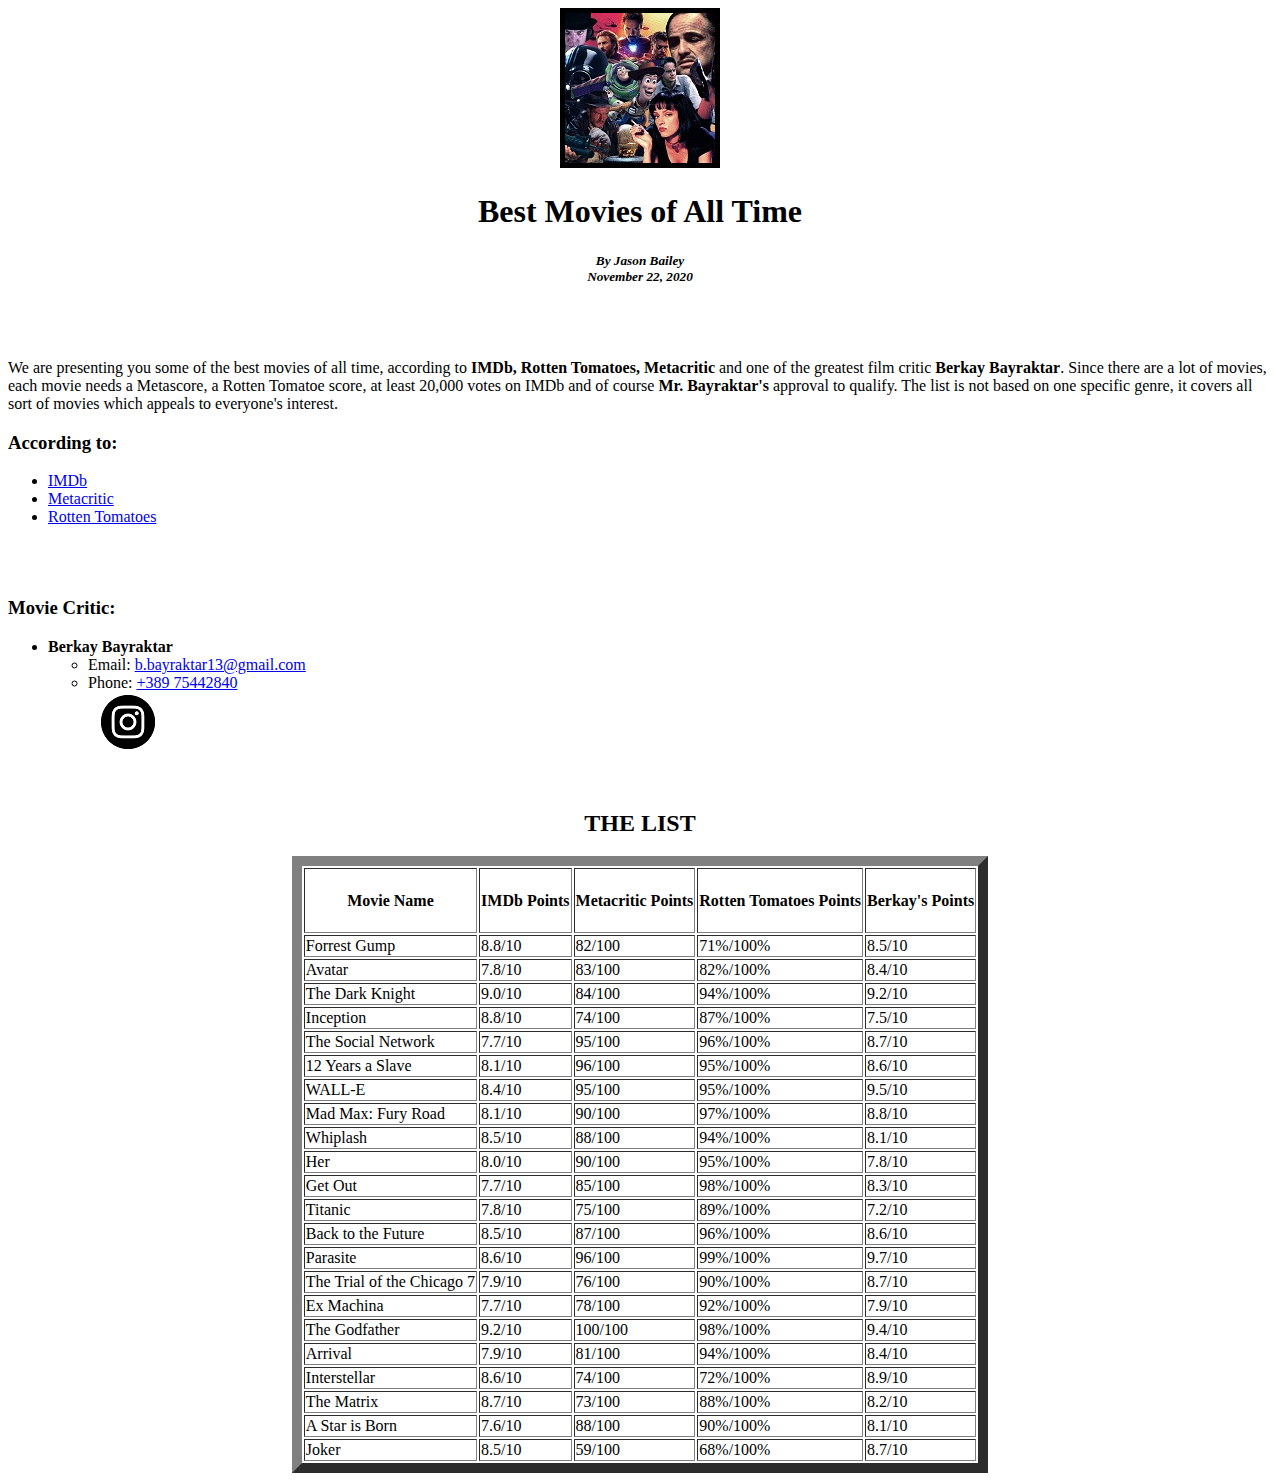
==== index.html @ 7d8a495b "Add files via upload" ====
<!DOCTYPE html>
<html>
    <head>
        <meta charset="utf-8">
        <meta name="viewport" content="width=device-width, initial-scale=1">
        <title>Best Movies of All Time</title>
    </head>
    <body>
        <center>
         <img src="image.jpeg 2.jpeg" border="5"/>
        <h1>Best Movies of All Time</h1>
        <h5><i>By Jason Bailey <br> November 22, 2020</i></h5>
        </center>

        <br><br>
       
       
        <p>
            We are presenting you some of the best movies of all time, according to <b>IMDb, Rotten Tomatoes, Metacritic</b> and one of the greatest film critic <b>Berkay Bayraktar</b>. 
            Since there are a lot of movies, each movie needs a Metascore, a Rotten Tomatoe score, at least 20,000 votes on IMDb and of course <b>Mr. Bayraktar's</b> approval to qualify.
            The list is not based on one specific genre, it covers all sort of movies which appeals to everyone's interest.
        </p>

        <h3><b>According to:</b> <br/></h3>
        <ul>
            <li><a href="https://www.imdb.com/"> IMDb</a> <br/></li>
        <li><a href="https://www.metacritic.com/about-metascores"> Metacritic</a> <br/></li>
        <li><a href="https://www.rottentomatoes.com/"> Rotten Tomatoes</a></li>
        </ul>
        <br><br>
        <h3><b>Movie Critic:</b> <br/></h3>
        <ul><li><b>Berkay Bayraktar</b></a><br/></li>
            <ul>
                <li>Email: <a href="mailto:b.bayraktar13@gmail.com">b.bayraktar13@gmail.com</a></li>
                <li>Phone: <a href="tel:+38975422840">+389 75442840</a></li>
                <a href="https://www.instagram.com/bberkayo/">
                    <img src="instagram icon.png" />
                    </a>
            </ul>
        </ul>
        <br>

        <center>
        <h2>THE LIST</h2>
       <center>
        <table border="10">
            <tr>
                <th><h4><b>Movie Name</b></h4></th>
                <th>IMDb Points</th>
                <th>Metacritic Points</th>
                <th>Rotten Tomatoes Points</th>
                <th>Berkay's Points</th>
            </tr>
            <tr>
                <td>Forrest Gump</td>
                <td>8.8/10</td>
                <td>82/100</td>
                <td>71%/100%</td>
                <td>8.5/10</td>
            </tr>
            <tr>
                <td>Avatar</td>
                <td>7.8/10</td>
                <td>83/100</td>
                <td>82%/100%</td>
                <td>8.4/10</td>
            </tr>
            <tr>
                <td>The Dark Knight</td>
                <td>9.0/10</td>
                <td>84/100</td>
                <td>94%/100%</td>
                <td>9.2/10</td>
            </tr>
            <tr>
                <td>Inception</td>
                <td>8.8/10</td>
                <td>74/100</td>
                <td>87%/100%</td>
                <td>7.5/10</td>
            </tr>
            <tr>
                <td>The Social Network</td>
                <td>7.7/10</td>
                <td>95/100</td>
                <td>96%/100%</td>
                <td>8.7/10</td>
            </tr>
            <tr>
                <td>12 Years a Slave</td>
                <td>8.1/10</td>
                <td>96/100</td>
                <td>95%/100%</td>
                <td>8.6/10</td>
            </tr>
            <tr>
                <td>WALL-E</td>
                <td>8.4/10</td>
                <td>95/100</td>
                <td>95%/100%</td>
                <td>9.5/10</td>
            </tr>
            <tr>
                <td>Mad Max: Fury Road</td>
                <td>8.1/10</td>
                <td>90/100</td>
                <td>97%/100%</td>
                <td>8.8/10</td>
            </tr>
            <tr>
                <td>Whiplash</td>
                <td>8.5/10</td>
                <td>88/100</td>
                <td>94%/100%</td>
                <td>8.1/10</td>
            </tr>
            <tr>
                <td>Her</td>
                <td>8.0/10</td>
                <td>90/100</td>
                <td>95%/100%</td>
                <td>7.8/10</td>
            </tr>
            <tr>
                <td>Get Out</td>
                <td>7.7/10</td>
                <td>85/100</td>
                <td>98%/100%</td>
                <td>8.3/10</td>
            </tr>
            <tr>
                <td>Titanic</td>
                <td>7.8/10</td>
                <td>75/100</td>
                <td>89%/100%</td>
                <td>7.2/10</td>
            </tr>
            <tr>
                <td>Back to the Future</td>
                <td>8.5/10</td>
                <td>87/100</td>
                <td>96%/100%</td>
                <td>8.6/10</td>
            </tr>
            <tr>
                <td>Parasite</td>
                <td>8.6/10</td>
                <td>96/100</td>
                <td>99%/100%</td>
                <td>9.7/10</td>
            </tr>
            <tr>
                <td>The Trial of the Chicago 7</td>
                <td>7.9/10</td>
                <td>76/100</td>
                <td>90%/100%</td>
                <td>8.7/10</td>
            </tr>
            <tr>
                <td>Ex Machina</td>
                <td>7.7/10</td>
                <td>78/100</td>
                <td>92%/100%</td>
                <td>7.9/10</td>
            </tr>
            <tr>
                <td>The Godfather</td>
                <td>9.2/10</td>
                <td>100/100</td>
                <td>98%/100%</td>
                <td>9.4/10</td>
            </tr>
            <tr>
                <td>Arrival</td>
                <td>7.9/10</td>
                <td>81/100</td>
                <td>94%/100%</td>
                <td>8.4/10</td>
            </tr>
            <tr>
                <td>Interstellar</td>
                <td>8.6/10</td>
                <td>74/100</td>
                <td>72%/100%</td>
                <td>8.9/10</td>
            </tr>
            <tr>
                <td>The Matrix</td>
                <td>8.7/10</td>
                <td>73/100</td>
                <td>88%/100%</td>
                <td>8.2/10</td>
            </tr>
            <tr>
                <td>A Star is Born</td>
                <td>7.6/10</td>
                <td>88/100</td>
                <td>90%/100%</td>
                <td>8.1/10</td>
            </tr>
            <tr>
                <td>Joker</td>
                <td>8.5/10</td>
                <td>59/100</td>
                <td>68%/100%</td>
                <td>8.7/10</td>
            </tr>





        </table>
    </center>
    </center>
    </body>
</html>
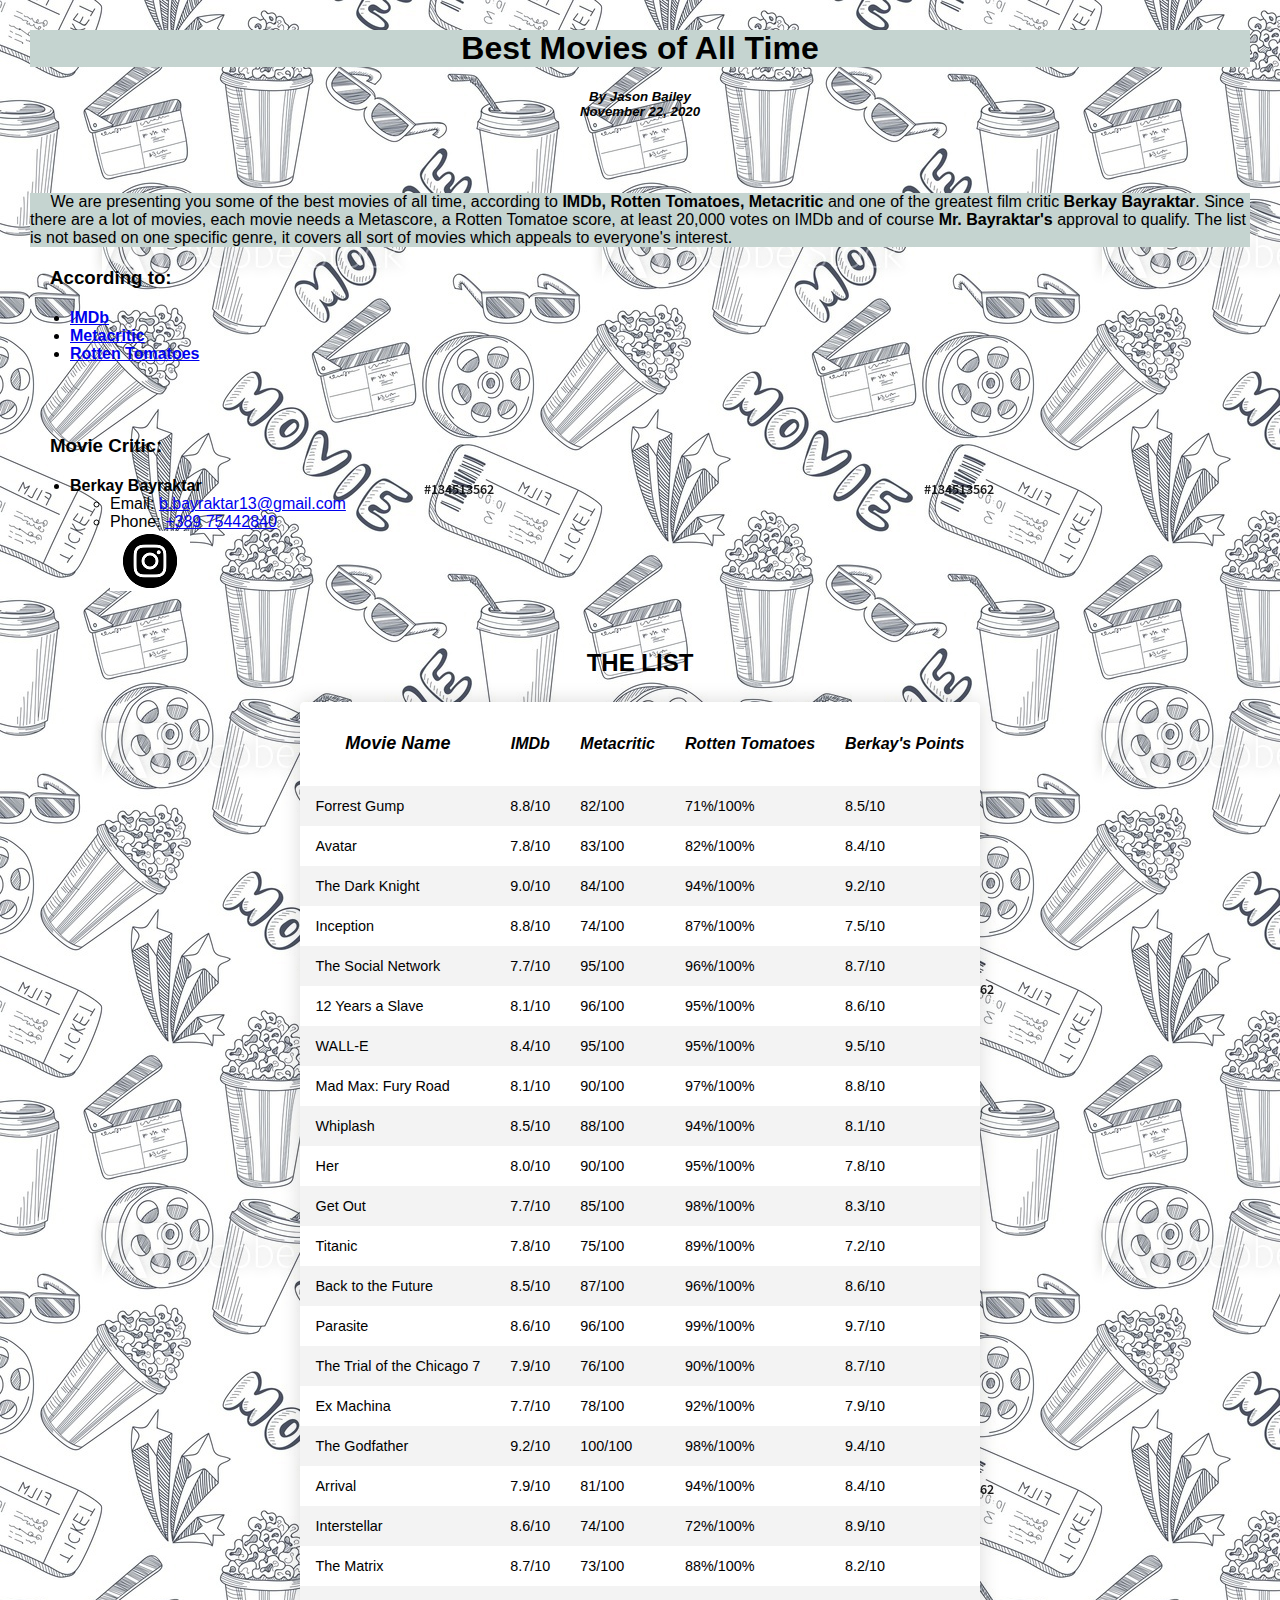
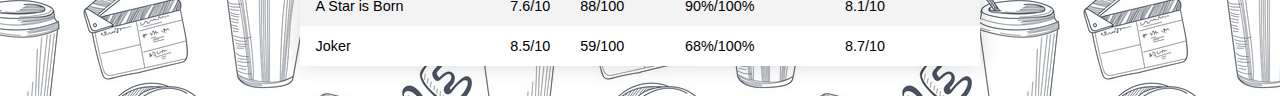
==== commit 7802279f: "added styles css" ====
--- a/index.html
+++ b/index.html
@@ -4,52 +4,51 @@
         <meta charset="utf-8">
         <meta name="viewport" content="width=device-width, initial-scale=1">
         <title>Best Movies of All Time</title>
+        <link rel="stylesheet" href="style.css" />
+        <link rel="stylesheet" href="style1.css" />
     </head>
     <body>
-        <center>
-         <img src="image.jpeg 2.jpeg" border="5"/>
-        <h1>Best Movies of All Time</h1>
+        <h1><b>Best Movies of All Time</b></h1>
         <h5><i>By Jason Bailey <br> November 22, 2020</i></h5>
-        </center>
 
         <br><br>
        
        
         <p>
-            We are presenting you some of the best movies of all time, according to <b>IMDb, Rotten Tomatoes, Metacritic</b> and one of the greatest film critic <b>Berkay Bayraktar</b>. 
+            &emsp; We are presenting you some of the best movies of all time, according to <b>IMDb, Rotten Tomatoes, Metacritic</b> and one of the greatest film critic <b>Berkay Bayraktar</b>. 
             Since there are a lot of movies, each movie needs a Metascore, a Rotten Tomatoe score, at least 20,000 votes on IMDb and of course <b>Mr. Bayraktar's</b> approval to qualify.
             The list is not based on one specific genre, it covers all sort of movies which appeals to everyone's interest.
         </p>
 
         <h3><b>According to:</b> <br/></h3>
         <ul>
-            <li><a href="https://www.imdb.com/"> IMDb</a> <br/></li>
-        <li><a href="https://www.metacritic.com/about-metascores"> Metacritic</a> <br/></li>
-        <li><a href="https://www.rottentomatoes.com/"> Rotten Tomatoes</a></li>
+            <li><a href="https://www.imdb.com/"target="_blank"> <b>IMDb</b></a> <br/></li>
+        <li><a href="https://www.metacritic.com/about-metascores"target="_blank"><b> Metacritic</b></a> <br/></li>
+        <li><a href="https://www.rottentomatoes.com/"target="_blank"><b> Rotten Tomatoes</b></a></li>
         </ul>
         <br><br>
         <h3><b>Movie Critic:</b> <br/></h3>
         <ul><li><b>Berkay Bayraktar</b></a><br/></li>
             <ul>
-                <li>Email: <a href="mailto:b.bayraktar13@gmail.com">b.bayraktar13@gmail.com</a></li>
-                <li>Phone: <a href="tel:+38975422840">+389 75442840</a></li>
-                <a href="https://www.instagram.com/bberkayo/">
-                    <img src="instagram icon.png" />
+                <li>Email: <a href="mailto:b.bayraktar13@gmail.com"target="_blank">b.bayraktar13@gmail.com</a></li>
+                <li>Phone: <a href="tel:+38975422840"target="_blank">+389 75442840</a></li>
+                <a href="https://www.instagram.com/bberkayo/"target="_blank">
+                    <img src="instagram icon.png"target="_blank" />
                     </a>
             </ul>
         </ul>
         <br>
 
+        <h2>THE LIST</h2>
         <center>
-        <h2>THE LIST</h2>
-       <center>
-        <table border="10">
-            <tr>
-                <th><h4><b>Movie Name</b></h4></th>
-                <th>IMDb Points</th>
-                <th>Metacritic Points</th>
-                <th>Rotten Tomatoes Points</th>
-                <th>Berkay's Points</th>
+           <table class="movie-table">
+        </center>
+            <tr>
+                <th><font size ="4"><h4><i>Movie Name</i></font></h4></th>
+                <th><font size ="3"><i>IMDb </i></font></th>
+                <th><font size ="3"><i>Metacritic</i></font></th>
+                <th><font size ="3"><i>Rotten Tomatoes</i></font></th>
+                <th><font size ="3"><i>Berkay's Points</i></font></th>
             </tr>
             <tr>
                 <td>Forrest Gump</td>
@@ -205,12 +204,7 @@
                 <td>68%/100%</td>
                 <td>8.7/10</td>
             </tr>
-
-
-
-
-
-        </table>
+    </table>
     </center>
     </center>
     </body>
--- a/style.css
+++ b/style.css
@@ -0,0 +1,36 @@
+* {
+    font-family: sans-serif;
+  }
+body{
+    background-image: url(background\ image\ 2.jpg);
+    margin:30px;
+}
+h1{
+    text-align: center;
+    color: black;
+    background-color: #c5d4d0;
+}
+
+h5{
+    text-align: center;
+}
+
+h2{
+    text-align: center;
+}
+
+p{
+    background-color:#c5d4d0 ;
+}
+
+h3{
+    margin: 20px;
+    
+}
+
+
+
+
+  
+  
+  --- a/style1.css
+++ b/style1.css
@@ -0,0 +1,23 @@
+
+.movie-table {
+    border-collapse: collapse;
+    margin: 25px 0;
+    font-size: 0.9em;
+    min-width: 400px;
+    border-radius: 5px 5px 0 0;
+    overflow: hidden;
+    box-shadow: 0 0 20px rgba(0, 0, 0, 0.15);
+  }
+  
+  th, td {
+    padding: 12px 15px;
+  }
+  
+  
+   tr:nth-of-type(even) {
+    background-color: #f3f3f3;
+  }
+  
+   tr:nth-child(odd){
+    background-color:white;
+}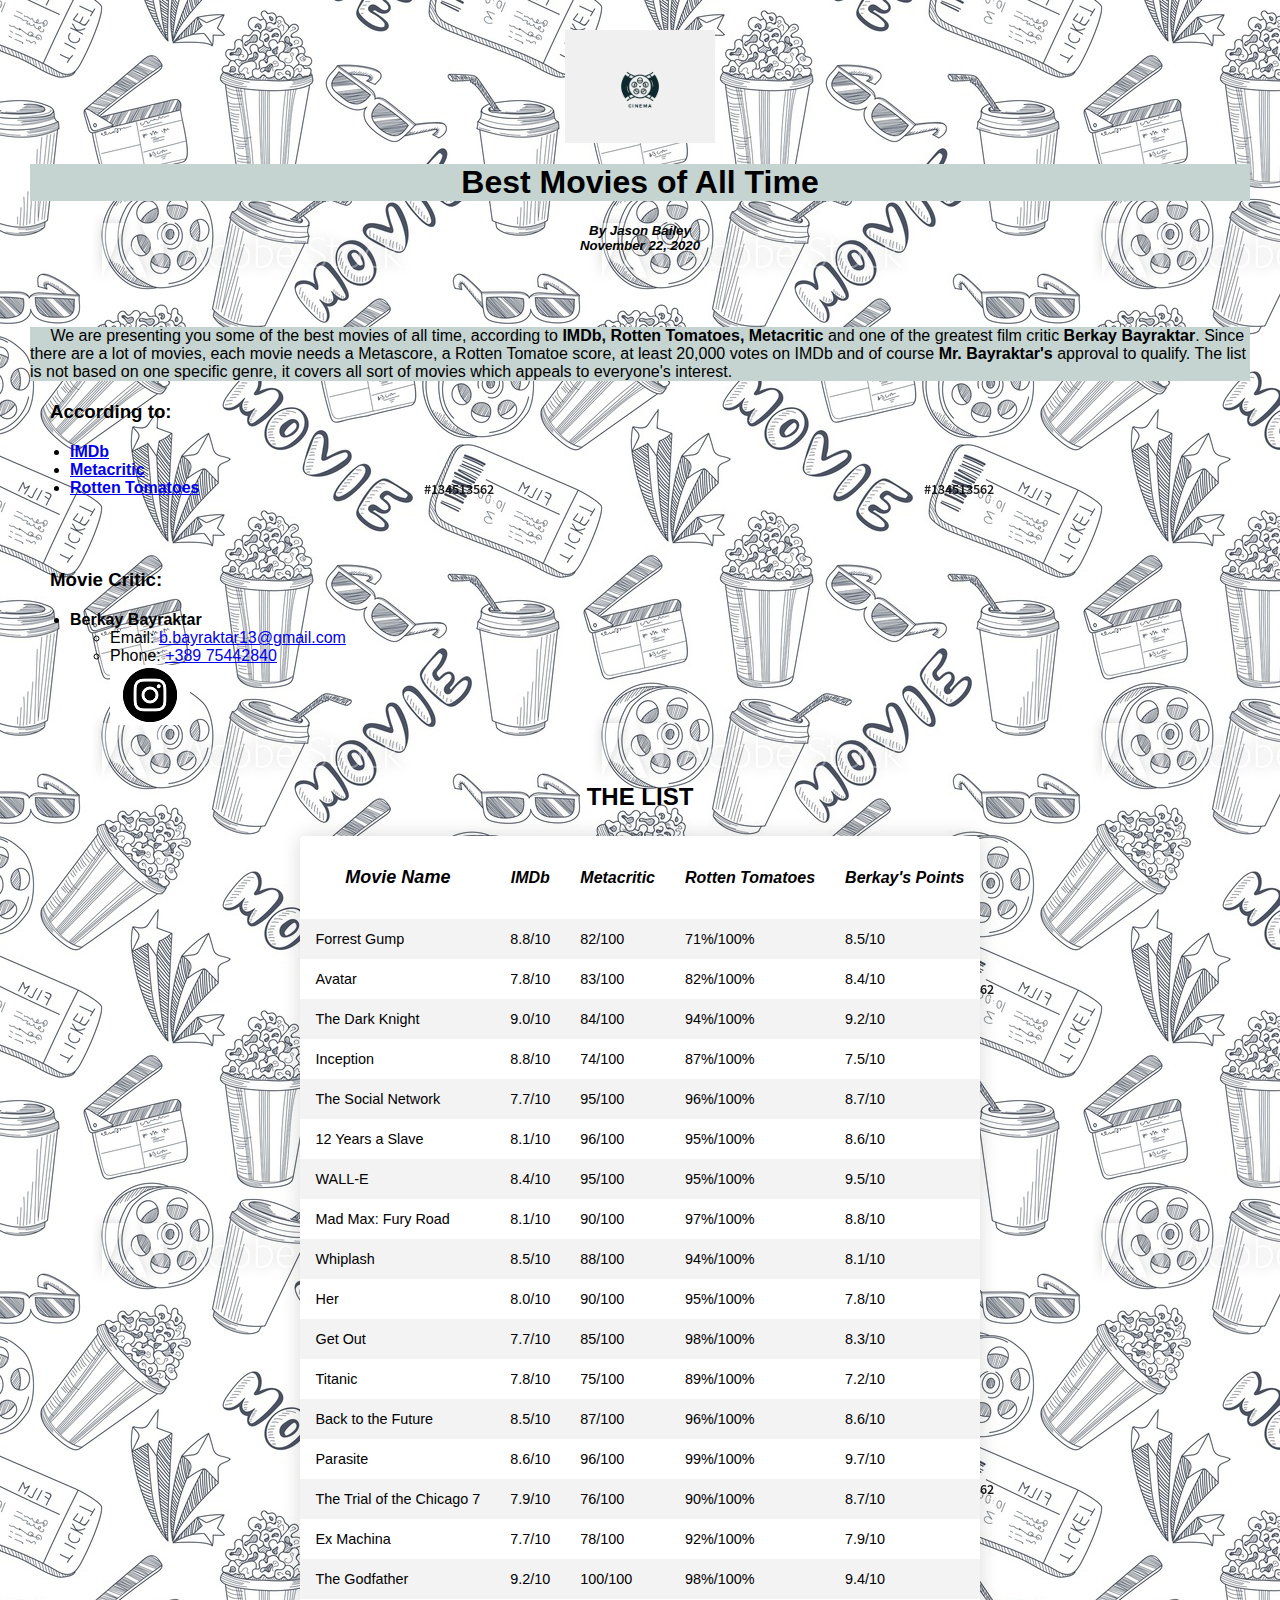
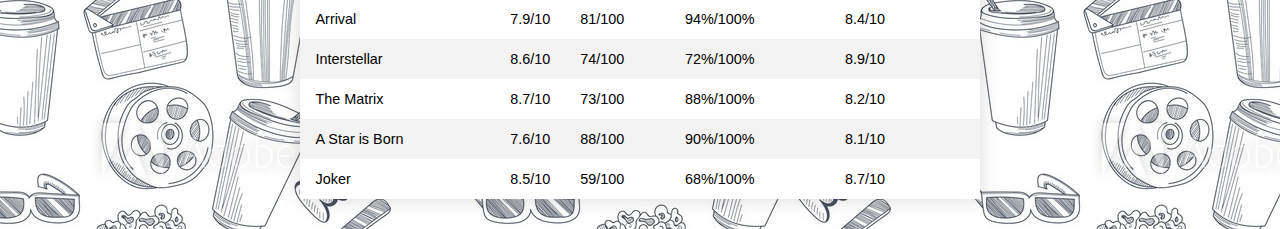
==== commit 28c9d738: "added a logo" ====
--- a/index.html
+++ b/index.html
@@ -6,8 +6,10 @@
         <title>Best Movies of All Time</title>
         <link rel="stylesheet" href="style.css" />
         <link rel="stylesheet" href="style1.css" />
+        <link rel="stylesheet" href="style2.css" />
     </head>
     <body>
+        <img class="logo" src="logo.png" />
         <h1><b>Best Movies of All Time</b></h1>
         <h5><i>By Jason Bailey <br> November 22, 2020</i></h5>
 
--- a/style2.css
+++ b/style2.css
@@ -0,0 +1,7 @@
+.logo{
+    max-width: 150px;
+    height: auto;
+    display: block;
+    margin-left: auto;
+    margin-right: auto;
+}